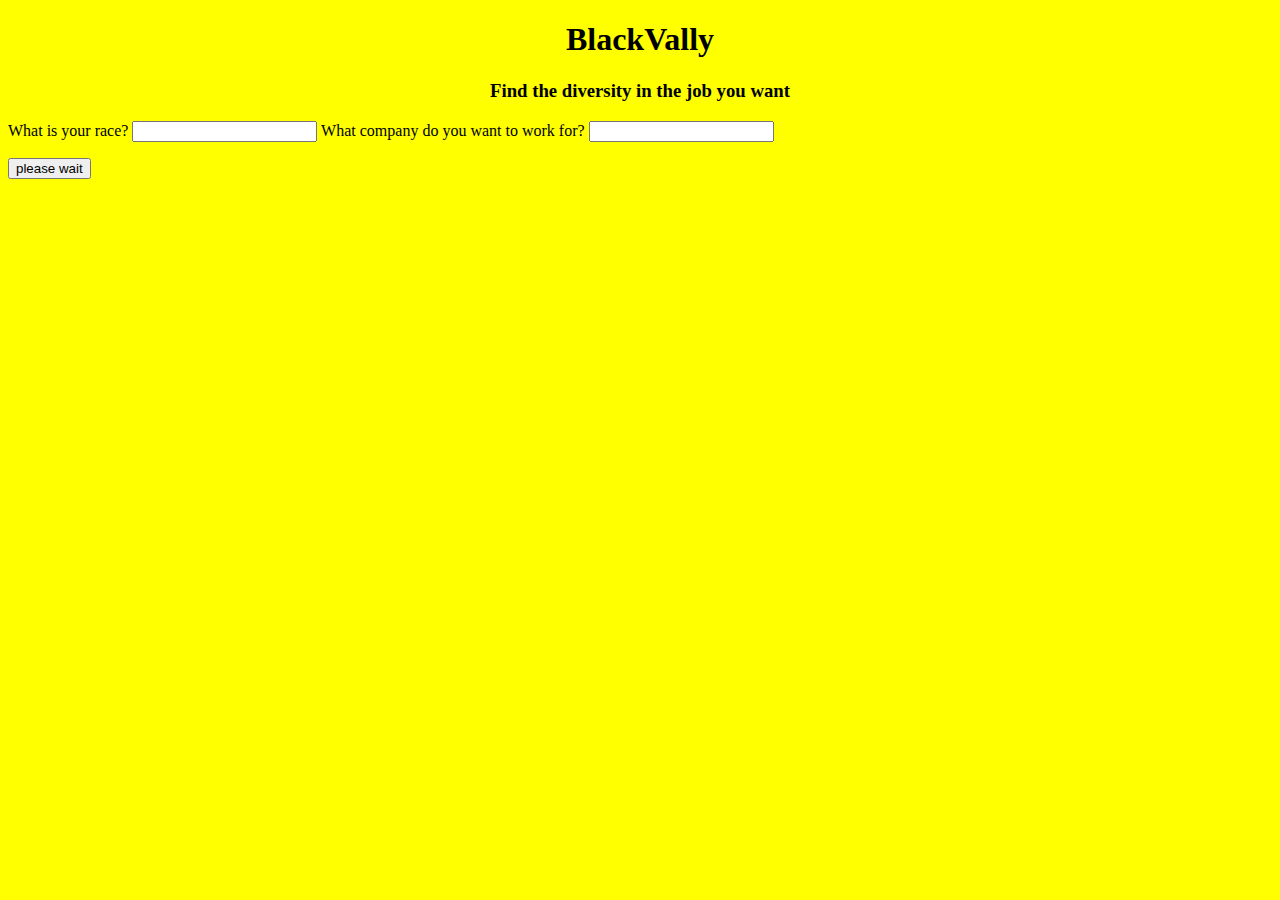
==== helloworld-endpoints/src/main/webapp/index.html @ 4ebf575c "Merge branch 'master' of https://github.com/SpelmanMorehouse-472-2017/spelman-472-2017-2" ====
<!doctype html>
<html>
<head>
<meta charset="UTF-8">
<title>Hello World Endpoints</title>

<script type="text/javascript" src="hello.js"></script>
<link rel="stylesheet" type="text/css" href="mystyle.css">

<!--  Load the Google APIs Javascript client library -->
<!--  Then call the init function, which is defined in hello.js -->
<script src="https://apis.google.com/js/client.js?onload=init"></script>

</head>

<body>
<H1>BlackVally</H1>

<H3>Find the diversity in the job you want</H3>
  
<P> What is your race? <input value ="" id="race_id"> What company do you want to work for? <input value ="" id="company_id"></P>

<P><input id="input_greet_by_name" type="button" value="please wait" 
  onclick="will_be_set_after_endpoints_apis_loaded"></P>
  
</body>

</html>
---- helloworld-endpoints/src/main/webapp/mystyle.css ----
@charset "UTF-8";

html {
	background-color: yellow;
}

h1,h3,input {
	text-align: center;
}
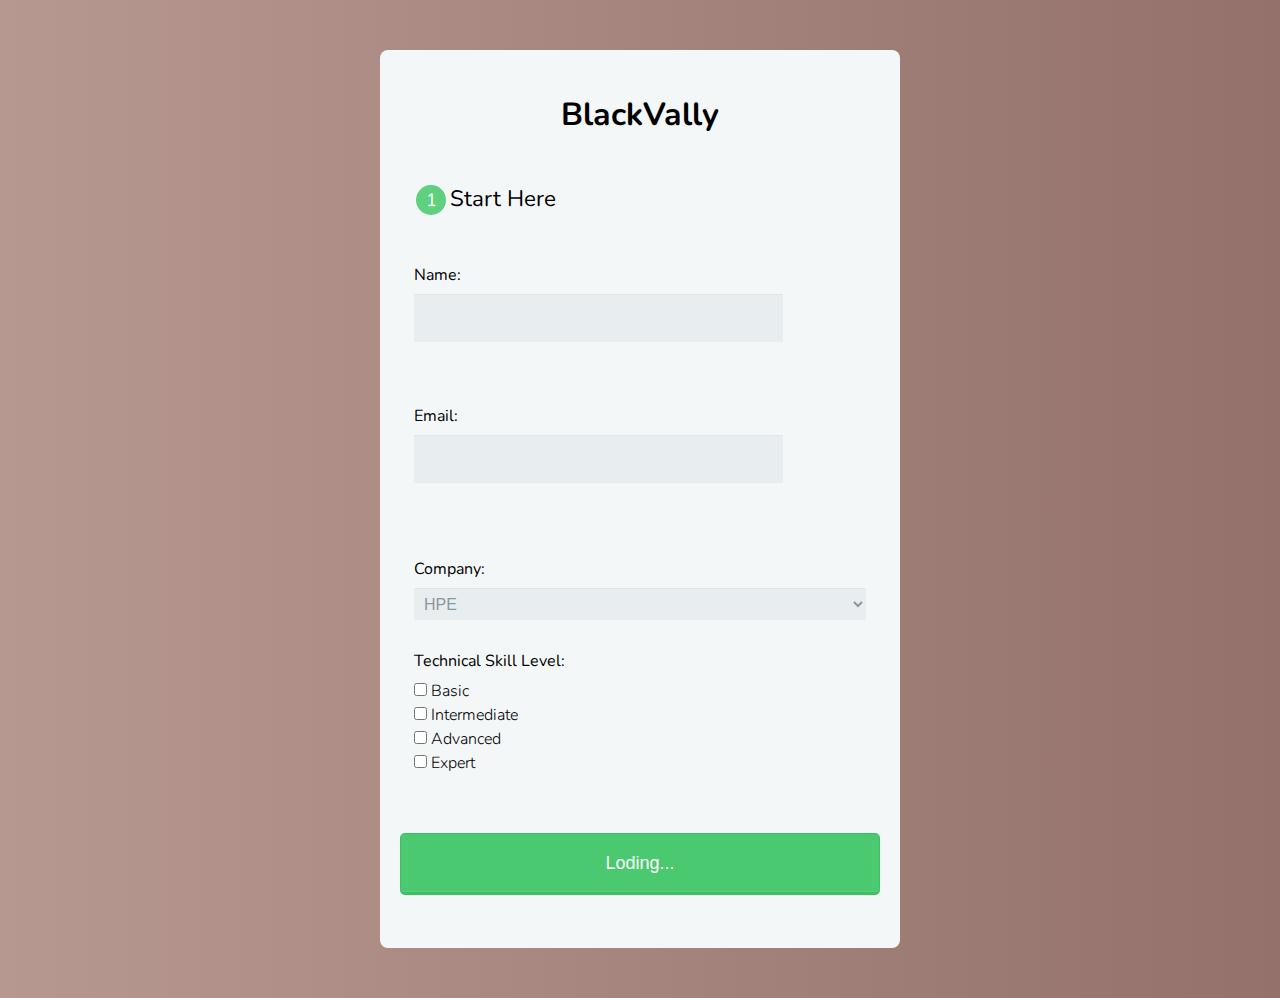
==== commit 5a7b313d: "Started working on results page" ====
--- a/helloworld-endpoints/src/main/webapp/index.html
+++ b/helloworld-endpoints/src/main/webapp/index.html
@@ -1,28 +1,114 @@
 <!doctype html>
 <html>
+
 <head>
+
 <meta charset="UTF-8">
-<title>Hello World Endpoints</title>
+<meta name="viewport" content="width=device-width, initial-scale=1.0">
 
+<title>BlackVally</title>
+
+ <script src="https://www.amcharts.com/lib/3/amcharts.js"></script>
+ <script src="https://www.amcharts.com/lib/3/pie.js"></script>
+ <script src="https://www.amcharts.com/lib/3/themes/light.js"></script>
+    
+<link href='https://fonts.googleapis.com/css?family=Nunito:400,300' rel='stylesheet' type='text/css'>
+<link rel="stylesheet" type="text/css" href="mystyle.css">
+
+<script src="https://cdnjs.cloudflare.com/ajax/libs/jquery/2.1.3/jquery.min.js"></script>
+<script src="https://code.jquery.com/jquery-3.2.1.min.js"></script>
 <script type="text/javascript" src="hello.js"></script>
-<link rel="stylesheet" type="text/css" href="mystyle.css">
 
 <!--  Load the Google APIs Javascript client library -->
 <!--  Then call the init function, which is defined in hello.js -->
 <script src="https://apis.google.com/js/client.js?onload=init"></script>
+<link rel="shortcut icon" type="image/png" href="logo.jpg"/>
 
 </head>
 
+
+
 <body>
-<H1>BlackVally</H1>
 
-<H3>Find the diversity in the job you want</H3>
-  
-<P> What is your race? <input value ="" id="race_id"> What company do you want to work for? <input value ="" id="company_id"></P>
+<p class="buffer"></p>
+<p class="buffer"></p>
 
-<P><input id="input_greet_by_name" type="button" value="please wait" 
-  onclick="will_be_set_after_endpoints_apis_loaded"></P>
+ <form class="hide" action="index.html" method="post">
+ 
+ <p class="buffer"></p>
+ <H1 class="hide">BlackVally</H1>
+ <p class="buffer"></p>
+ 	
+ 	 <fieldset class="hide"> 
+          <legend class="hide"><span class="number">1</span>Start Here</legend>
+          
+          <p class="buffer"></p>
+          
+          <label class="hide" for="name">Name:</label>
+          <input class="hide" type="text" id="name">
+          
+          <p class="buffer"></p>
+          
+          <label class="hide" for="mail">Email:</label>
+          <input class="hide" type="email" id="mail">
+     </fieldset>
+        
+        <fieldset class="hide"> 
+        <label for="job" class="hide">Company:</label>
+        <select id="company_id" class="hide">
+          <optgroup>
+            <option value="HPE">HPE</option>
+            <option value="Lyft">Lyft</option>
+            <option value="Uber">Uber</option>
+            <option value="View">View</option>
+            <option value="eBay">eBay</option>
+            <option value="Adobe">Adobe</option>
+            <option value="Apple">Apple</option>
+            <option value="Cisco">Cisco</option>
+            <option value="Intel">Intel</option>
+            <option value="Airbnb">Airbnb</option>
+            <option value="Google">Google</option>
+            <option value="Intuit">Intuit</option>
+            <option value="Nvidia">Nvidia</option>
+            <option value="Square">Square</option>
+            <option value="23andMe">23andMe</option>
+            <option value="HP Inc.">HP Inc.</option>
+            <option value="Twitter">Twitter</option>
+            <option value="Facebook">Facebook</option>
+            <option value="LinkedIn">LinkedIn</option>
+            <option value="Pinterest">Pinterest</option>
+            <option value="MobileIron">MobileIron</option>
+            <option value="Salesforce">Salesforce</option>
+          </optgroup>
+        </select> 
+        
+        <label class="hide">Technical Skill Level:</label>
+        <input type="checkbox" id="development" value="Basic"><label class="light" for="development">Basic</label><br>
+        <input type="checkbox" id="design" value="Intermediate"><label class="light hide" for="design">Intermediate</label><br>
+        <input type="checkbox" id="business" value="Advanced"><label class="light hide" for="business">Advanced</label><br> 
+        <input type="checkbox" id="business" value="Expert"><label class="light hide" for="business">Expert</label>  
+      </fieldset>   
+        
+     <p class="buffer"></p>
+     
+     <p class="hide"><input class="next" id="input_greet_by_name" type="button" value="Loding..."  onclick="will_be_set_after_endpoints_apis_loaded"></p> 
+     
+     <p class="buffer"></p>
+
+ </form>
+ 
+<p class="buffer"></p>
+<p class="buffer"></p>
+
+<!--  <P class="hide"> What is your race? <input value ="" id="race_id"> What company do you want to work for? <input value ="" id="company_id"></P> -->
+
+<p id="results"></p>
+
+<div id="chartdiv" class="hidden">Chart goes here</div>
   
 </body>
 
+
+
+
 </html>--- a/helloworld-endpoints/src/main/webapp/mystyle.css
+++ b/helloworld-endpoints/src/main/webapp/mystyle.css
@@ -1,9 +1,133 @@
 @charset "UTF-8";
 
 html {
-	background-color: yellow;
+  background: #b79891; /* fallback for old browsers */
+  background: -webkit-linear-gradient(to right, #b79891, #94716b); /* Chrome 10-25, Safari 5.1-6 */
+  background: linear-gradient(to right, #b79891, #94716b); /* W3C, IE 10+/ Edge, Firefox 16+, Chrome 26+, Opera 12+, Safari 7+ */
 }
 
-h1,h3,input {
-	text-align: center;
+.buffer {
+	height: 1px;
+}
+
+body {
+  font-family: 'Nunito', sans-serif;
+  color: #384047;
+  color: black
+}
+
+form {
+  max-width: 300px;
+  margin: 10px auto;
+  padding: 10px 20px;
+  background: #f4f7f8;
+  border-radius: 8px;
+}
+
+h1 {
+  margin: 0 0 30px 0;
+  text-align: center;
+}
+
+input[type="text"],
+input[type="email"],
+select {
+  background: rgba(255,255,255,0.1);
+  border: none;
+  font-size: 16px;
+  height: auto;
+  margin: 0;
+  outline: 0;
+  padding: 15px;
+  width: 100%;
+  background-color: #e8eeef;
+  color: #8a97a0;
+  box-shadow: 0 1px 0 rgba(0,0,0,0.03) inset;
+  margin-bottom: 30px;
+}
+
+input[type="text"],
+input[type="email"] {
+	width: 75%
+}
+
+input[type="radio"],
+input[type="checkbox"] {
+  margin: 0 4px 8px 0;
+}
+
+select {
+  padding: 6px;
+  height: 32px;
+  border-radius: 2px;
+}
+
+.next {
+  padding: 19px 39px 18px 39px;
+  color: #FFF;
+  background-color: #4bc970;
+  font-size: 18px;
+  text-align: center;
+  font-style: normal;
+  border-radius: 5px;
+  width: 100%;
+  border: 1px solid #3ac162;
+  border-width: 1px 1px 3px;
+  box-shadow: 0 -1px 0 rgba(255,255,255,0.1) inset;
+  margin-bottom: 10px;
+}
+
+fieldset {
+  margin-bottom: 30px;
+  border: none;
+}
+
+legend {
+  font-size: 1.4em;
+  margin-bottom: 10px;
+}
+
+label {
+  display: block;
+  margin-bottom: 8px;
+}
+
+label.light {
+  font-weight: 300;
+  display: inline;
+}
+
+.number {
+  background-color: #5fcf80;
+  color: #fff;
+  height: 30px;
+  width: 30px;
+  display: inline-block;
+  font-size: 0.8em;
+  margin-right: 4px;
+  line-height: 30px;
+  text-align: center;
+  text-shadow: 0 1px 0 rgba(255,255,255,0.2);
+  border-radius: 100%;
+}
+
+@media screen and (min-width: 480px) {
+
+  form {
+    max-width: 480px;
+  }
+
+}
+
+
+/* ---------------------------------------*/
+
+.hidden { 
+	display: none; 
+}
+
+#chartdiv {
+    width		: 100%;
+    height		: 500px;
+    font-size	: 11px;
 }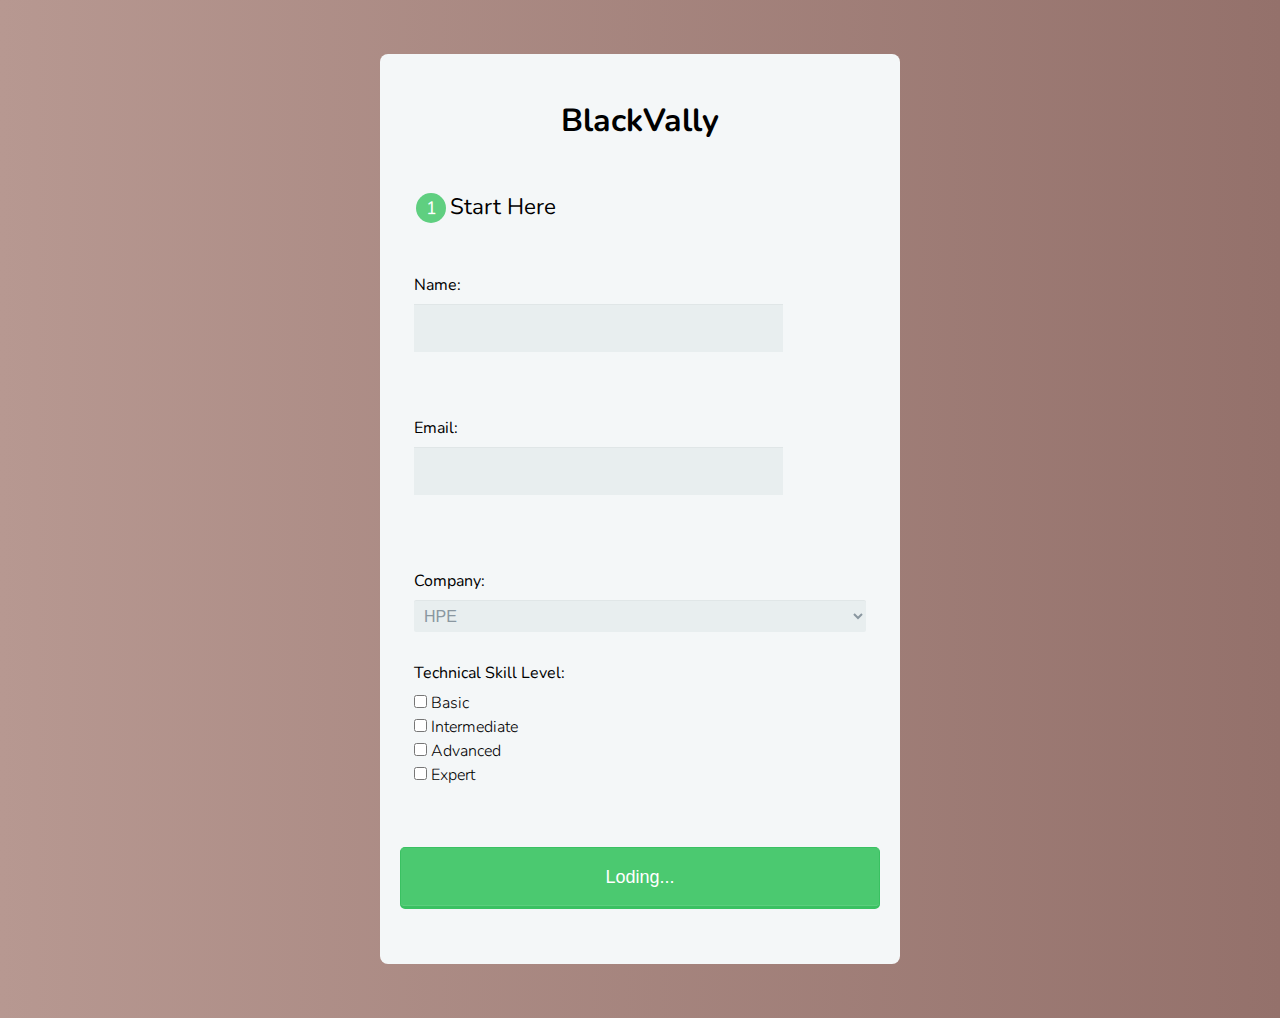
==== commit 712eb8c0: "newest working version" ====
--- a/helloworld-endpoints/src/main/webapp/index.html
+++ b/helloworld-endpoints/src/main/webapp/index.html
@@ -102,13 +102,30 @@
 
 <!--  <P class="hide"> What is your race? <input value ="" id="race_id"> What company do you want to work for? <input value ="" id="company_id"></P> -->
 
+
+<fieldset class="container show" style="display:none;"> 
+        <label for="race" class="show" style="display:none;">Race:</label>
+        <select id="race_id" class="show" style="display:none;">
+          <optgroup>
+            <option  class="show" value="Black" style="display:none;">Black</option>
+            <option  class="show" value="White" style="display:none;">White</option>
+            <option   class="show" value="Asian" style="display:none;">Asian</option>
+            <option  class="show" value="Latino" style="display:none;">Latino</option>
+            <option  class="show" value="Indian" style="display:none;">Indian</option>
+            <option  class="show" value="Islander" style="display:none;">Islander</option>
+            <option  class="show" value="Mixed race" style="display:none;">Mixed race</option>
+          </optgroup>
+        </select> 
+      </fieldset>   
+      
+<p class="show" style="display:none;"><input style="display:none;" id="input_update_race" class="next show" type="button" value="Update Stats"  onclick="will_be_set_after_endpoints_apis_loaded"></p> 
+
+
 <p id="results"></p>
 
-<div id="chartdiv" class="hidden">Chart goes here</div>
+<div id="chartdiv" class="hidden"></div>
   
 </body>
 
 
-
-
 </html>--- a/helloworld-endpoints/src/main/webapp/mystyle.css
+++ b/helloworld-endpoints/src/main/webapp/mystyle.css
@@ -7,7 +7,7 @@
 }
 
 .buffer {
-	height: 1px;
+	height: 3px;
 }
 
 body {
@@ -126,8 +126,39 @@
 	display: none; 
 }
 
+.container {
+	 margin: auto;
+     width: 50%;
+}
+
+.show {
+	text-align: center;
+	display: inline-block;
+	-ms-flex-item-align: center;
+    -ms-grid-row-align: center;
+    align-self: center;
+  background: transparent;
+  padding: 1rem 1rem;
+  margin: 0 1rem;
+  -webkit-transition: all .5s ease;
+  transition: all .5s ease;
+  color: #41403E;
+  font-size: 1.5rem;
+  letter-spacing: 1px;
+  outline: none;
+  box-shadow: 20px 38px 34px -26px rgba(0, 0, 0, 0.2);
+  border-radius: 255px 15px 225px 15px/15px 225px 15px 255px;
+  border: solid 2px #41403E;
+}
+
+.show:hover {
+	box-shadow: 2px 8px 4px -6px rgba(0, 0, 0, 0.3);
+}
+
+
 #chartdiv {
     width		: 100%;
     height		: 500px;
     font-size	: 11px;
-}+}
+
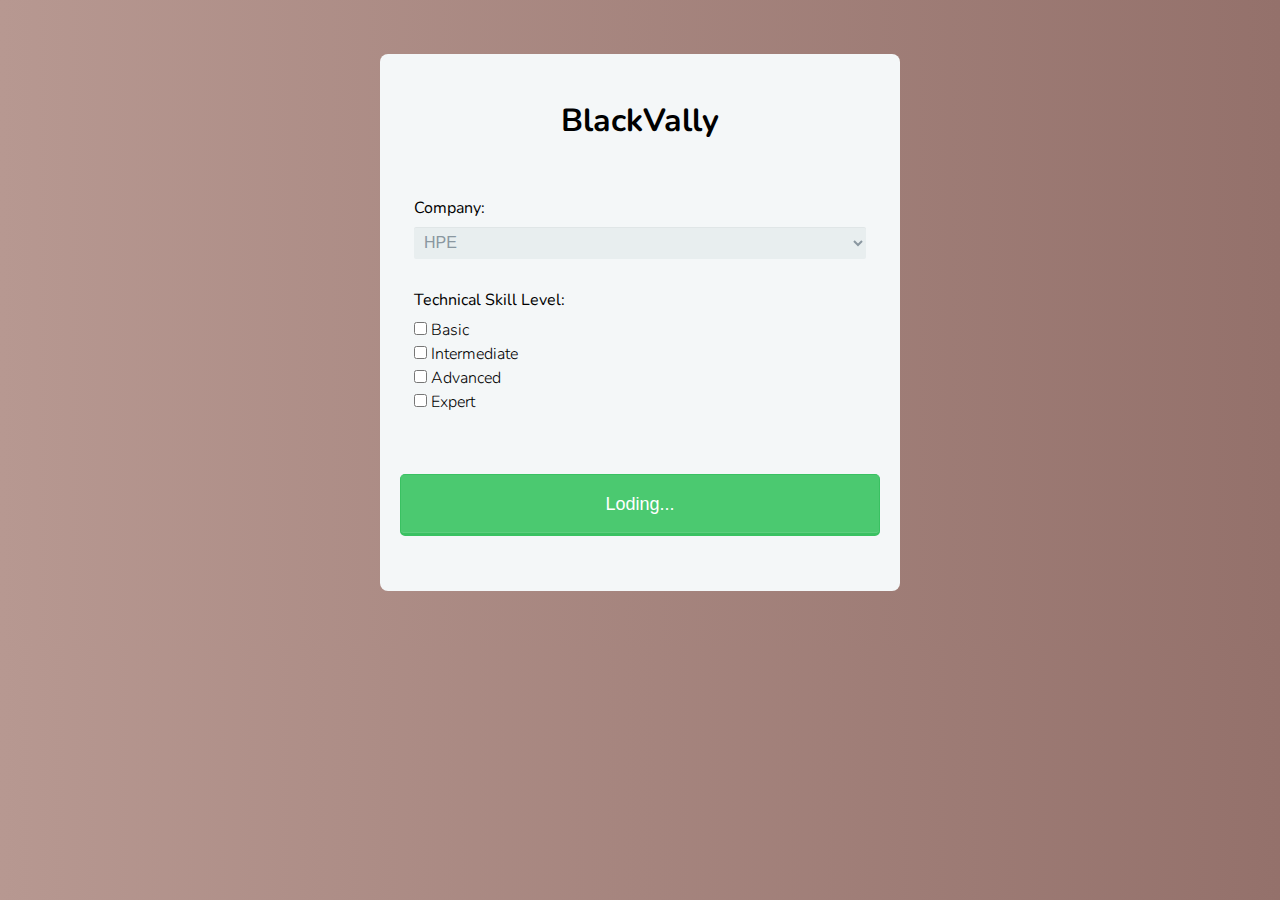
==== commit 4927e7d3: "Update index.html" ====
--- a/helloworld-endpoints/src/main/webapp/index.html
+++ b/helloworld-endpoints/src/main/webapp/index.html
@@ -39,19 +39,7 @@
  <H1 class="hide">BlackVally</H1>
  <p class="buffer"></p>
  	
- 	 <fieldset class="hide"> 
-          <legend class="hide"><span class="number">1</span>Start Here</legend>
-          
-          <p class="buffer"></p>
-          
-          <label class="hide" for="name">Name:</label>
-          <input class="hide" type="text" id="name">
-          
-          <p class="buffer"></p>
-          
-          <label class="hide" for="mail">Email:</label>
-          <input class="hide" type="email" id="mail">
-     </fieldset>
+
         
         <fieldset class="hide"> 
         <label for="job" class="hide">Company:</label>
@@ -128,4 +116,4 @@
 </body>
 
 
-</html>+</html>
--- a/helloworld-endpoints/src/main/webapp/mystyle.css
+++ b/helloworld-endpoints/src/main/webapp/mystyle.css
@@ -131,7 +131,7 @@
      width: 50%;
 }
 
-.show {
+.show1 {
 	text-align: center;
 	display: inline-block;
 	-ms-flex-item-align: center;
@@ -151,8 +151,12 @@
   border: solid 2px #41403E;
 }
 
-.show:hover {
+.show1:hover {
 	box-shadow: 2px 8px 4px -6px rgba(0, 0, 0, 0.3);
+}
+
+.special {
+	display: inline-block;
 }
 
 
